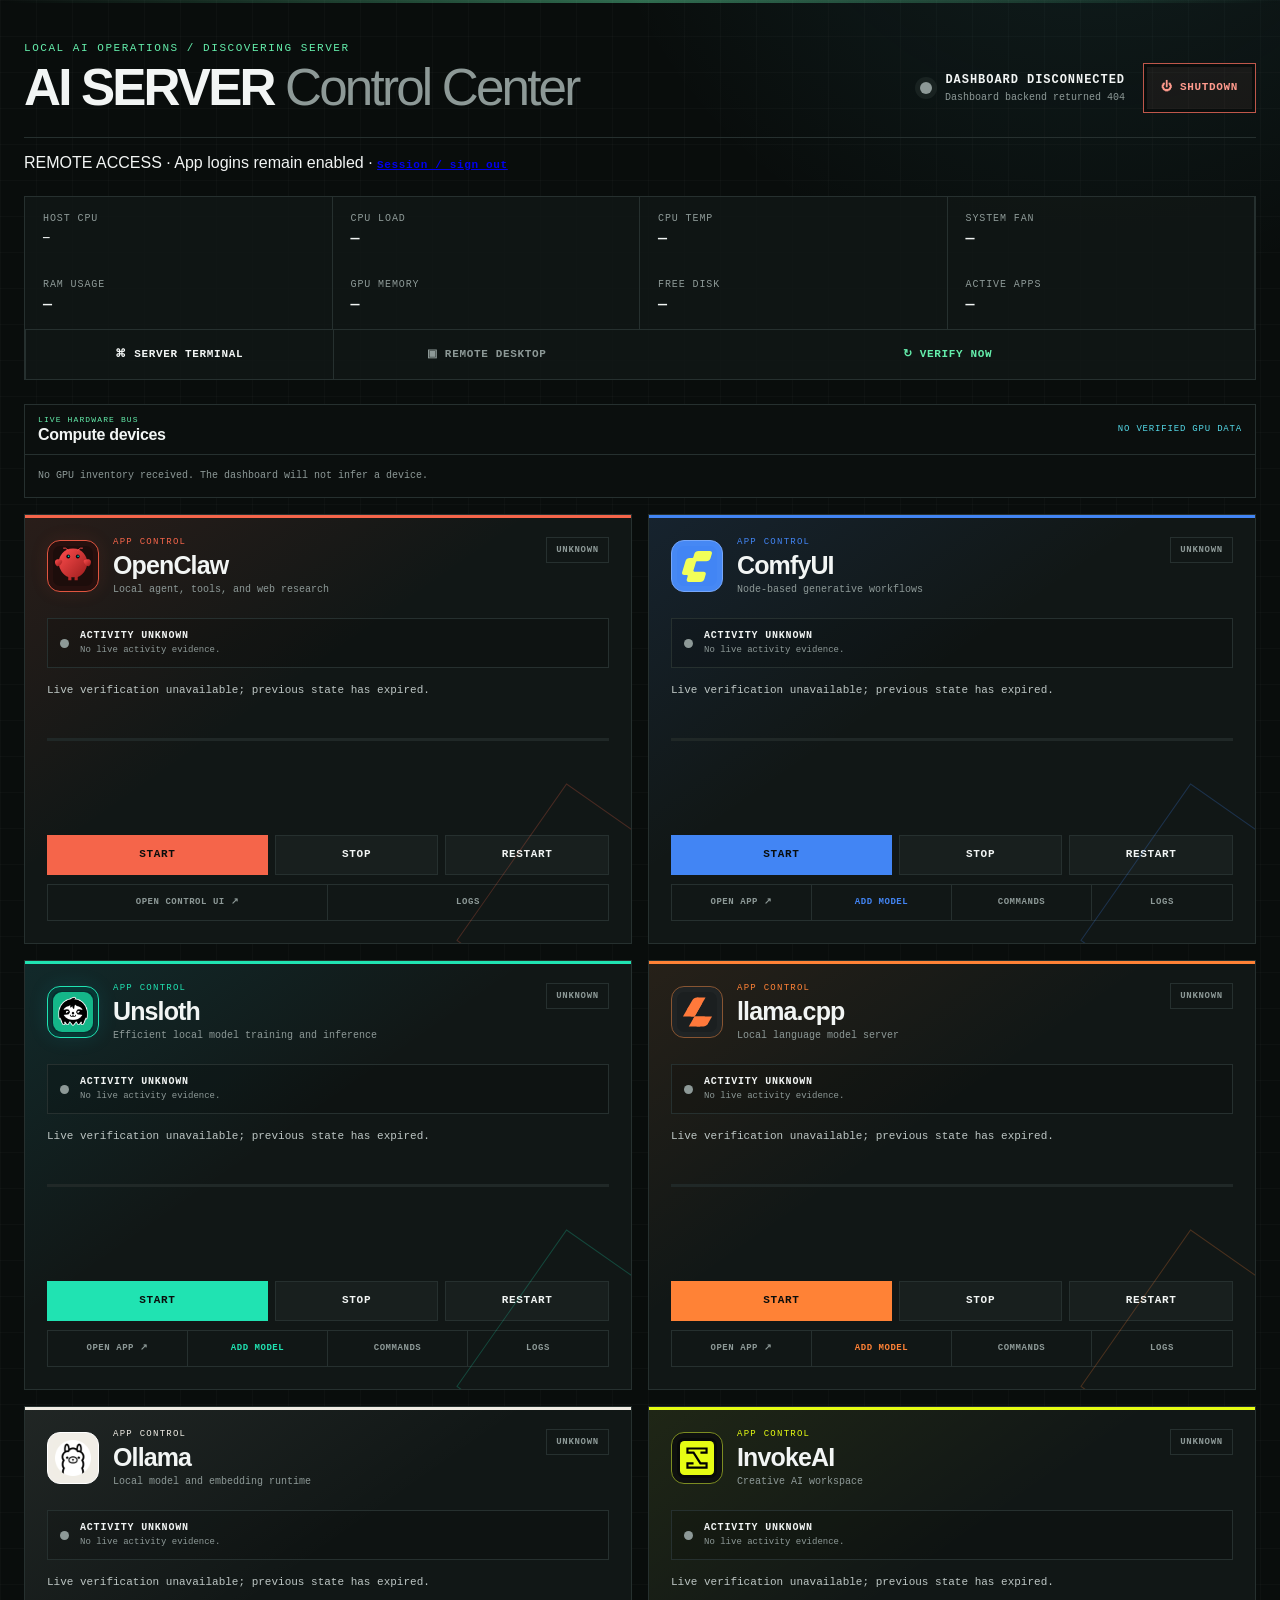
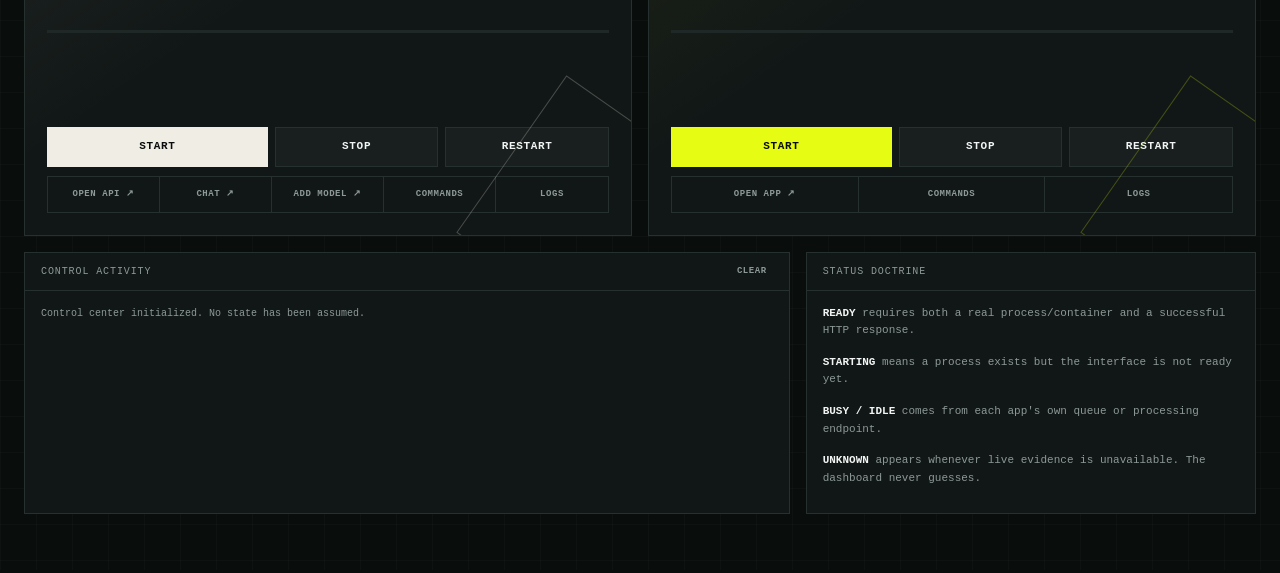
==== web/index.html @ f3cea7c5 "Add secure Render gateway and deployment guide" ====
<!doctype html>
<html lang="en">
<head>
  <meta charset="utf-8">
  <meta name="viewport" content="width=device-width, initial-scale=1">
  <title>AI Server Control Center</title>
  <link rel="icon" href="assets/control-center.svg" type="image/svg+xml">
  <meta name="theme-color" content="#090d0c">
  <link rel="stylesheet" href="styles.css?v=27">
</head>
<body>
  <div class="scanline"></div>
  <main>
    <header class="masthead">
      <div>
        <p class="eyebrow" id="server-address">LOCAL AI OPERATIONS / DISCOVERING SERVER</p>
        <h1>AI SERVER <span>Control Center</span></h1>
      </div>
      <div class="host-controls">
        <div class="host-state unknown" id="host-state">
          <i></i><div><strong>VERIFYING</strong><small>Waiting for first check</small></div>
        </div>
        <button class="shutdown-button" id="shutdown-button" disabled>⏻ SHUTDOWN</button>
      </div>
    </header>

    <section class="alert hidden" id="alert"></section>
    <section class="telemetry" id="telemetry">
      <div class="cpu-identity"><small>HOST CPU</small><strong id="cpu-model">—</strong></div>
      <div><small>CPU LOAD</small><strong id="cpu-load">—</strong></div>
      <div><small>CPU TEMP</small><strong id="cpu-temp">—</strong></div>
      <div><small>SYSTEM FAN</small><strong id="cpu-fan">—</strong></div>
      <div><small>RAM USAGE</small><strong id="memory">—</strong></div>
      <div><small>GPU MEMORY</small><strong id="gtt">—</strong></div>
      <div><small>FREE DISK</small><strong id="disk">—</strong></div>
      <div><small>ACTIVE APPS</small><strong id="load">—</strong></div>
      <button id="open-terminal">⌘ SERVER TERMINAL</button>
      <button id="open-remote" disabled>▣ REMOTE DESKTOP</button>
      <button id="refresh">↻ VERIFY NOW</button>
    </section>

    <section class="gpu-panel" aria-labelledby="gpu-heading">
      <header class="gpu-heading">
        <div><p class="eyebrow">LIVE HARDWARE BUS</p><h2 id="gpu-heading">Compute devices</h2></div>
        <small id="gpu-summary">AWAITING GPU INVENTORY</small>
      </header>
      <div class="gpu-list" id="gpu-list" aria-live="polite">
        <p class="gpu-empty">GPU identity and workload are unverified.</p>
      </div>
    </section>

    <section class="service-grid" id="service-grid"></section>

    <section class="lower-grid">
      <article class="panel event-panel">
        <div class="panel-title"><span>CONTROL ACTIVITY</span><button id="clear-events">CLEAR</button></div>
        <div class="event-list" id="events"><p>Control center initialized. No state has been assumed.</p></div>
      </article>
      <article class="panel doctrine">
        <div class="panel-title"><span>STATUS DOCTRINE</span></div>
        <p><b>READY</b> requires both a real process/container and a successful HTTP response.</p>
        <p><b>STARTING</b> means a process exists but the interface is not ready yet.</p>
        <p><b>BUSY / IDLE</b> comes from each app's own queue or processing endpoint.</p>
        <p><b>UNKNOWN</b> appears whenever live evidence is unavailable. The dashboard never guesses.</p>
      </article>
    </section>
  </main>

  <dialog id="logs-dialog">
    <header><div><small>REMOTE OUTPUT</small><h2 id="logs-title">Logs</h2></div><button id="close-logs">×</button></header>
    <pre id="logs-output">Loading…</pre>
  </dialog>
  <dialog id="download-dialog" class="download-dialog">
    <header><div><small id="download-app">MODEL LIBRARY</small><h2 id="download-title">Add a model</h2></div><button id="close-download">×</button></header>
    <form id="download-form">
      <p id="download-help"></p>
      <label><span>HUGGING FACE FILE LINK</span>
        <input id="download-url" type="url" required placeholder="https://huggingface.co/.../blob/.../model.file">
      </label>
      <button class="download-submit" id="download-start" type="submit">START DOWNLOAD</button>
      <div class="download-readout" id="download-readout" data-phase="idle">
        <div><strong id="download-label">READY FOR A LINK</strong><span id="download-percent">—</span></div>
        <progress id="download-progress" max="100" value="0"></progress>
        <small id="download-detail">No active transfer.</small><code id="download-file"></code>
        <button type="button" id="download-cancel" hidden>PAUSE DOWNLOAD</button>
      </div>
    </form>
  </dialog>
  <script src="remote.js"></script>
  <script src="app.js?v=27"></script>
</body>
</html>
---- web/styles.css ----
﻿:root {
  --ink: #f2f5f4; --muted: #8d9997; --line: #26302f;
  --panel: #111716; --panel2: #151d1b; --bg: #090d0c;
  --green: #64edab; --red: #ff705f; --violet: #aa8cff;
  --cyan: #54d8e7; --amber: #f4b85d;
}
* { box-sizing: border-box; }
html { background: var(--bg); color: var(--ink); font-family: Bahnschrift, "Segoe UI", sans-serif; }
body { margin: 0; min-height: 100vh; background:
  radial-gradient(circle at 85% -10%, rgba(84,216,231,.1), transparent 32rem),
  linear-gradient(rgba(255,255,255,.018) 1px, transparent 1px),
  linear-gradient(90deg, rgba(255,255,255,.018) 1px, transparent 1px), var(--bg);
  background-size: auto, 36px 36px, 36px 36px, auto; overflow-x: hidden; }
.scanline { position: fixed; inset: 0 0 auto; height: 3px; z-index: 10; pointer-events: none;
  background: linear-gradient(90deg, transparent, var(--green), transparent); opacity: .42; }
main { width: min(1480px, calc(100% - 48px)); margin: auto; padding: 42px 0 56px; }
button, a { font: 600 11px/1 Consolas, monospace; letter-spacing: .06em; }
button { color: inherit; cursor: pointer; }
button:disabled { opacity: .32; cursor: not-allowed; }
button:focus-visible, a:focus-visible { outline: 2px solid var(--green); outline-offset: 3px; }
.masthead { display: flex; justify-content: space-between; align-items: end; border-bottom: 1px solid var(--line); padding-bottom: 24px; }
.host-controls { display: flex; align-items: center; justify-content: flex-end; gap: 18px; }
.eyebrow { color: var(--green); font: 500 11px Consolas, monospace; letter-spacing: .14em; margin: 0 0 10px; }
h1 { margin: 0; font-size: clamp(30px, 4vw, 54px); letter-spacing: -.055em; line-height: .95; }
h1 span { color: var(--muted); font-weight: 400; }
.host-state { display: flex; align-items: center; gap: 13px; min-width: 260px; justify-content: flex-end; }
.host-state i { width: 12px; height: 12px; border-radius: 50%; background: var(--muted); box-shadow: 0 0 0 5px rgba(141,153,151,.1); }
.host-state.ready i { background: var(--green); box-shadow: 0 0 18px var(--green); }
.host-state div { display: grid; text-align: right; gap: 5px; }
.host-state strong { font: 600 12px Consolas, monospace; letter-spacing: .08em; }
.host-state small { color: var(--muted); font: 10px Consolas, monospace; max-width: 330px; overflow-wrap: anywhere; }
.shutdown-button { min-height: 50px; padding: 0 17px; color: #ff9a8d; border: 1px solid rgba(255,112,95,.72);
  background: rgba(255,112,95,.055); box-shadow: inset 0 0 0 3px var(--bg); }
.shutdown-button:hover:not(:disabled) { color: #fff; background: rgba(255,112,95,.18); border-color: var(--red); }
.alert { margin-top: 22px; padding: 14px 18px; border: 1px solid rgba(255,112,95,.5); color: #ffc0b8;
  background: rgba(255,112,95,.08); font: 12px/1.6 Consolas, monospace; }
.alert b { color: var(--red); margin-right: 14px; }
.alert code { color: var(--ink); user-select: all; }
.hidden { display: none !important; }
.telemetry { display: grid; grid-template-columns: repeat(4, 1fr) auto; margin: 24px 0; border: 1px solid var(--line); background: rgba(17,23,22,.85); }
.telemetry > div { padding: 16px 18px; border-right: 1px solid var(--line); display: grid; gap: 6px; }
.telemetry small, .panel-title { color: var(--muted); font: 10px Consolas, monospace; letter-spacing: .09em; }
.telemetry strong { font: 600 15px Consolas, monospace; }
.telemetry button { border: 0; padding: 0 20px; background: transparent; color: var(--green); }
.telemetry button:hover { background: rgba(100,237,171,.08); }
.telemetry button.working { animation: blink 1s infinite; }
.service-grid { display: grid; grid-template-columns: repeat(2, minmax(0, 1fr)); gap: 16px; }
.service-card { --accent: var(--green); position: relative; overflow: hidden; padding: 22px; min-height: 390px;
  background: linear-gradient(145deg, rgba(255,255,255,.02), transparent 45%), var(--panel);
  border: 1px solid var(--line); display: flex; flex-direction: column; }
.service-card::after { content: ""; position: absolute; right: -55px; bottom: -70px; width: 190px; height: 190px;
  border: 1px solid color-mix(in srgb, var(--accent) 24%, transparent); transform: rotate(35deg); pointer-events: none; }
.service-card.violet { --accent: var(--violet); }.service-card.cyan { --accent: var(--cyan); }.service-card.amber { --accent: var(--amber); }
.service-card[data-state="ready"] { border-color: color-mix(in srgb, var(--accent) 55%, var(--line)); }
.card-top { display: flex; justify-content: space-between; align-items: start; }
.glyph { font: 34px/1 Bahnschrift, sans-serif; color: var(--accent); }
.badge { padding: 7px 9px; border: 1px solid var(--line); color: var(--muted); font: 600 9px Consolas, monospace; letter-spacing: .08em; }
.badge.ready { color: var(--green); border-color: rgba(100,237,171,.35); background: rgba(100,237,171,.06); }
.badge.starting, .badge.verifying { color: var(--amber); border-color: rgba(244,184,93,.35); }
.badge.degraded { color: var(--red); border-color: rgba(255,112,95,.4); }
.service-index { margin: 48px 0 8px; color: var(--accent); font: 10px Consolas, monospace; letter-spacing: .12em; }
.service-card h2 { margin: 0; font-size: 24px; letter-spacing: -.025em; }
.evidence { min-height: 48px; margin: 18px 0; color: #bdc6c4; font: 11px/1.65 Consolas, monospace; overflow-wrap: anywhere; }
.meter { height: 3px; background: #202827; margin: 8px 0 12px; overflow: hidden; }
.meter i { display: block; width: 0; height: 100%; background: var(--accent); transition: width .45s; box-shadow: 0 0 10px var(--accent); }
.model-profile { display: grid; gap: 7px; margin: 5px 0 12px; }
.model-profile span { color: var(--accent); font: 10px Consolas, monospace; letter-spacing: .1em; }
.model-profile select { width: 100%; min-height: 42px; padding: 0 11px; color: var(--ink);
  border: 1px solid var(--line); background: #0d1312; font: 11px Consolas, monospace; }
.model-profile select:focus { outline: 1px solid var(--accent); border-color: var(--accent); }
.model-profile option:disabled { color: var(--muted); }
.model-profile small { min-height: 14px; color: var(--muted); font: 9px/1.4 Consolas, monospace; }
.hf-download { margin: 5px 0 13px; padding: 11px; border: 1px solid rgba(84,216,231,.22);
  background: linear-gradient(90deg, rgba(84,216,231,.055), transparent 70%); }
.transfer-label { display: block; margin-bottom: 8px; color: var(--cyan);
  font: 10px Consolas, monospace; letter-spacing: .1em; }
.download-entry { display: grid; grid-template-columns: minmax(0, 1fr) auto; gap: 7px; }
.download-entry input { min-width: 0; min-height: 40px; padding: 0 10px; color: var(--ink);
  border: 1px solid var(--line); background: #0b1110; font: 10px Consolas, monospace; }
.download-entry input:focus { outline: 1px solid var(--cyan); border-color: var(--cyan); }
.download-entry button, .download-readout button { padding: 0 12px; border: 1px solid var(--cyan);
  color: var(--cyan); background: rgba(84,216,231,.08); }
.download-readout { display: grid; gap: 7px; margin-top: 10px; }
.download-readout > div { display: flex; justify-content: space-between; gap: 10px;
  color: var(--muted); font: 9px Consolas, monospace; letter-spacing: .05em; }
.download-readout progress { width: 100%; height: 5px; border: 0; background: #202827; accent-color: var(--cyan); }
.download-readout progress::-webkit-progress-bar { background: #202827; }
.download-readout progress::-webkit-progress-value { background: var(--cyan); box-shadow: 0 0 9px var(--cyan); }
.download-readout small { color: var(--muted); font: 9px/1.45 Consolas, monospace; overflow-wrap: anywhere; }
.download-readout code { color: #aebbb8; font: 9px/1.4 Consolas, monospace; overflow-wrap: anywhere; }
.download-readout[data-phase="done"] strong { color: var(--green); }
.download-readout[data-phase="failed"] strong { color: var(--red); }
.download-readout[data-phase="downloading"] strong, .download-readout[data-phase="verifying"] strong { color: var(--cyan); }
.download-readout button { min-height: 34px; justify-self: start; }
.primary-actions { margin-top: auto; display: grid; grid-template-columns: 1.35fr 1fr 1fr; gap: 7px; }
.primary-actions button { min-height: 40px; border: 1px solid var(--line); background: #181f1e; }
.primary-actions button:hover:not(:disabled) { border-color: var(--accent); color: var(--accent); }
.primary-actions .power { background: var(--accent); border-color: var(--accent); color: #0a0d0c; }
.secondary-actions { display: grid; grid-template-columns: repeat(4, 1fr); margin-top: 9px; border: 1px solid var(--line); }
.secondary-actions.has-manager { grid-template-columns: repeat(5, 1fr); }
.secondary-actions a, .secondary-actions button { min-height: 35px; display: grid; place-items: center; color: var(--muted); text-decoration: none;
  background: transparent; border: 0; border-right: 1px solid var(--line); font-size: 9px; }
.secondary-actions :last-child { border-right: 0; }
.secondary-actions a:hover, .secondary-actions button:hover { color: var(--ink); background: #1c2422; }
.lower-grid { display: grid; grid-template-columns: 1.7fr 1fr; gap: 16px; margin-top: 16px; }
.panel { border: 1px solid var(--line); background: var(--panel); min-height: 180px; }
.panel-title { display: flex; justify-content: space-between; padding: 13px 16px; border-bottom: 1px solid var(--line); }
.panel-title button { border: 0; background: transparent; color: var(--muted); font-size: 9px; }
.event-list { height: 155px; padding: 7px 16px; overflow: auto; font: 10px/1.5 Consolas, monospace; }
.event-list p { margin: 8px 0; color: var(--muted); }.event-list time { color: #56615f; margin-right: 12px; }
.event-list .good { color: var(--green); }.event-list .bad { color: var(--red); }
.doctrine { padding-bottom: 12px; }.doctrine p { color: var(--muted); font: 11px/1.6 Consolas, monospace; margin: 14px 16px; }
.doctrine b { color: var(--ink); }
dialog { width: min(1040px, calc(100% - 40px)); height: min(720px, calc(100% - 60px)); padding: 0;
  color: var(--ink); background: #0d1211; border: 1px solid #394441; box-shadow: 0 30px 90px #000; }
dialog::backdrop { background: rgba(0,0,0,.78); backdrop-filter: blur(4px); }
dialog header { height: 78px; padding: 16px 20px; display: flex; justify-content: space-between; border-bottom: 1px solid var(--line); }
dialog h2 { margin: 5px 0 0; font-size: 18px; } dialog small { color: var(--green); font: 9px Consolas, monospace; }
dialog header button { border: 0; background: transparent; color: var(--muted); font-size: 24px; }
dialog pre { margin: 0; padding: 20px; height: calc(100% - 78px); overflow: auto; color: #b9c7c3;
  white-space: pre-wrap; font: 11px/1.6 Consolas, monospace; }
@keyframes blink { 50% { opacity: .35; } }
@media (max-width: 1050px) {
  .service-grid { grid-template-columns: 1fr; }.service-card { min-height: 350px; }
  .service-index { margin-top: 24px; }.telemetry { grid-template-columns: repeat(2, 1fr); }
  .telemetry button { min-height: 50px; }.lower-grid { grid-template-columns: 1fr; }
}
@media (max-width: 760px) {
  main { width: calc(100% - 20px); padding: 20px 0 36px; }
  .masthead { align-items: start; gap: 22px; flex-direction: column; padding-bottom: 20px; }
  .host-controls { width: 100%; justify-content: space-between; }
  h1 { font-size: clamp(31px, 11vw, 44px); line-height: 1; }
  .eyebrow { font-size: 9px; letter-spacing: .1em; }
  .host-state { min-width: 0; width: 100%; justify-content: start; }
  .host-state div { min-width: 0; text-align: left; }
  .alert { margin-top: 14px; padding: 12px; font-size: 10px; overflow-wrap: anywhere; }
  .alert b { display: block; margin: 0 0 4px; }
  .telemetry { grid-template-columns: repeat(2, minmax(0, 1fr)); margin: 14px 0; }
  .telemetry > div { min-width: 0; padding: 13px 12px; border-bottom: 1px solid var(--line); }
  .telemetry strong { font-size: 12px; overflow-wrap: anywhere; }
  .telemetry button { grid-column: 1 / -1; min-height: 48px; }
  .service-grid { gap: 12px; }
  .service-card { min-height: 0; padding: 18px 14px 14px; }
  .service-index { margin: 28px 0 7px; }
  .service-card h2 { font-size: 25px; }
  .evidence { min-height: 0; margin: 16px 0; }
  .model-profile select { min-height: 48px; font-size: 12px; }
  .download-entry { grid-template-columns: 1fr; }
  .download-entry input, .download-entry button { min-height: 48px; }
  .download-readout button { min-height: 44px; width: 100%; }
  .primary-actions { grid-template-columns: repeat(2, 1fr); }
  .primary-actions .power { grid-column: 1 / -1; }
  .primary-actions button { min-height: 48px; }
  .secondary-actions { grid-template-columns: repeat(2, 1fr); }
  .secondary-actions.has-manager { grid-template-columns: repeat(2, 1fr); }
  .secondary-actions.has-manager :last-child { grid-column: 1 / -1; }
  .secondary-actions a, .secondary-actions button { min-height: 48px; border-bottom: 1px solid var(--line); }
  .secondary-actions :nth-child(even) { border-right: 0; }
  .lower-grid { gap: 12px; margin-top: 12px; }
  .panel { min-height: 0; }.event-list { height: 130px; }
  .panel-title button { min-width: 44px; min-height: 32px; }
  dialog { width: 100%; height: 100dvh; max-width: none; max-height: none; border: 0; }
  dialog header button { min-width: 48px; min-height: 48px; }
  dialog pre { padding: 14px; font-size: 10px; }
}
@media (prefers-reduced-motion: reduce) { *, *::before, *::after { animation: none !important; transition: none !important; } }

/* App-first identity and operational telemetry */
.telemetry { grid-template-columns: minmax(180px, 1.6fr) repeat(7, minmax(86px, 1fr)) auto auto auto; }
.telemetry .cpu-identity strong { max-width: 240px; font-size: 11px; line-height: 1.25; overflow-wrap: anywhere; }
#open-terminal { color: var(--ink); border-left: 1px solid var(--line); }
#open-remote { color: var(--muted); border-left: 1px solid var(--line); }
#open-remote.ready { color: var(--cyan); background: rgba(84,216,231,.055); }
#open-remote.needs-repair { color: var(--amber); background: rgba(244,184,93,.065); }
.service-card.openclaw { --accent: #f5654a; --brand-wash: rgba(216,74,49,.12); }
.service-card.llm { --accent: #ff8236; --brand-wash: rgba(255,130,54,.09); }
.service-card.comfy { --accent: #4285f4; --brand-wash: rgba(66,133,244,.11); }
.service-card.unsloth { --accent: #20e3b2; --brand-wash: rgba(25,199,216,.105); }
.service-card.invoke { --accent: #e6fd13; --brand-wash: rgba(230,253,19,.065); }
.service-card.ollama { --accent: #f0ede5; --brand-wash: rgba(240,237,229,.07); }
.service-card {
  min-height: 430px;
  overflow: clip;
  background: linear-gradient(145deg, var(--brand-wash), transparent 42%), var(--panel);
}
.service-card::before { content: ""; position: absolute; inset: 0 0 auto; height: 3px; background: var(--accent); }
.card-top { gap: 16px; }
.app-identity { display: flex; align-items: center; gap: 14px; min-width: 0; }
.logo-shell { width: 52px; height: 52px; flex: 0 0 52px; display: grid; place-items: center;
  color: #ff8236; background: #1b1f20; border: 1px solid color-mix(in srgb, var(--accent) 45%, var(--line));
  border-radius: 13px; box-shadow: inset 0 0 0 5px rgba(255,255,255,.025); }
.logo-shell img { display: block; width: 31px; height: 31px; object-fit: contain; }
.service-card.openclaw .logo-shell { background: #1d0d0b; border-color: #e05540;
  box-shadow: inset 0 0 0 5px rgba(245,101,74,.045), 0 0 18px rgba(216,74,49,.12); }
.service-card.openclaw .logo-shell img { width: 38px; height: 38px; }
.service-card.llm .logo-shell img { color: #ff8236; filter: invert(61%) sepia(96%) saturate(2597%) hue-rotate(335deg) brightness(103%); }
.service-card.comfy .logo-shell { background: #4285f4; border-color: #76a7fa; }
.service-card.unsloth .logo-shell { background: #062d2d; border-color: #20e3b2;
  box-shadow: inset 0 0 0 4px rgba(32,227,178,.06), 0 0 20px rgba(25,199,216,.12); }
.service-card.unsloth .logo-shell img { width: 40px; height: 40px; border-radius: 9px; }
.service-card.invoke .logo-shell { background: #080a09; }
.service-card.invoke .logo-shell img { width: 34px; height: 34px; image-rendering: auto; }
.service-card.ollama .logo-shell { background: #f0ede5; border-color: #fff; }
.service-card.ollama .logo-shell img { width: 36px; height: 36px; }
.app-identity p { margin: 0 0 4px; color: var(--accent); font: 9px Consolas, monospace; letter-spacing: .14em; }
.app-identity h2 { margin: 0; font-size: 25px; letter-spacing: -.035em; }
.app-identity small { display: block; margin-top: 3px; color: var(--muted); font: 10px/1.35 Consolas, monospace; }
.activity-row { display: flex; align-items: center; gap: 11px; margin: 22px 0 0; padding: 11px 12px;
  border: 1px solid var(--line); background: rgba(0,0,0,.16); }
.activity-row > i { width: 9px; height: 9px; flex: 0 0 9px; border-radius: 50%; background: var(--muted); }
.activity-row > div { min-width: 0; display: grid; gap: 3px; }
.activity-row strong { font: 600 10px Consolas, monospace; letter-spacing: .08em; }
.activity-row small { color: var(--muted); font: 9px/1.35 Consolas, monospace; overflow-wrap: anywhere; }
.activity-row.idle i { background: var(--green); }
.activity-row.idle strong { color: var(--green); }
.activity-row.busy { border-color: color-mix(in srgb, var(--accent) 35%, var(--line)); }
.activity-row.busy i { background: var(--accent); box-shadow: 0 0 12px var(--accent); animation: activity-pulse 1.5s infinite; }
.activity-row.busy strong { color: var(--accent); }
.activity-row.error { border-color: rgba(255, 91, 91, .5); background: rgba(255, 67, 67, .08); }
.activity-row.error i { background: #ff5b5b; box-shadow: 0 0 10px rgba(255, 91, 91, .65); }
.activity-row.error strong { color: #ff8080; }
.activity-row.stopped { opacity: .72; }
.service-card .evidence { min-height: 42px; margin: 13px 0 7px; }
.secondary-actions, .secondary-actions.has-manager {
  grid-template-columns: repeat(auto-fit, minmax(72px, 1fr));
}
.secondary-actions [data-model-download] { color: var(--accent); }
.secondary-actions [data-model-download].transferring { animation: activity-pulse 1.5s infinite; }
.download-dialog { width: min(680px, calc(100% - 40px)); height: auto; max-height: calc(100% - 60px); }
.download-dialog form { padding: 24px; display: grid; gap: 18px; }
.download-dialog form > p { margin: 0; color: #b8c2bf; font: 11px/1.65 Consolas, monospace; }
.download-dialog label { display: grid; gap: 8px; }
.download-dialog label span { color: var(--green); font: 9px Consolas, monospace; letter-spacing: .11em; }
.download-dialog input { width: 100%; min-height: 48px; padding: 0 13px; color: var(--ink);
  background: #080d0c; border: 1px solid var(--line); font: 11px Consolas, monospace; }
.download-dialog input:focus { outline: 1px solid var(--green); border-color: var(--green); }
.download-submit { min-height: 46px; border: 1px solid var(--green); color: #07100c; background: var(--green); }
.download-submit:hover:not(:disabled) { filter: brightness(1.08); }
.download-readout { margin: 0; padding: 16px; border: 1px solid var(--line); background: #0a0f0e; }
.download-readout progress { height: 7px; }
.download-readout code:empty { display: none; }
.download-readout[data-phase="done"] { border-color: rgba(100,237,171,.4); }
.download-readout[data-phase="failed"] { border-color: rgba(255,112,95,.45); }
@keyframes activity-pulse { 50% { opacity: .48; } }

.gpu-panel { margin: 0 0 16px; border: 1px solid var(--line); background: rgba(11,16,15,.92); }
.gpu-heading { display: flex; align-items: center; justify-content: space-between; gap: 18px;
  padding: 10px 13px; border-bottom: 1px solid var(--line); }
.gpu-heading .eyebrow { margin-bottom: 2px; font-size: 8px; }
.gpu-heading h2 { margin: 0; font-size: 16px; letter-spacing: -.02em; }
.gpu-heading > small { color: var(--cyan); font: 9px Consolas, monospace; letter-spacing: .09em; }
.gpu-list { display: grid; }
.gpu-empty { margin: 0; padding: 14px 13px; color: var(--muted); font: 10px/1.4 Consolas, monospace; }
.gpu-row { display: grid; grid-template-columns: 50px minmax(210px, 1.4fr) minmax(135px, .7fr)
  minmax(180px, .9fr) minmax(125px, .6fr); align-items: stretch; min-height: 68px; }
.gpu-row + .gpu-row { border-top: 1px solid var(--line); }
.gpu-row > div { min-width: 0; padding: 8px 12px; border-right: 1px solid var(--line); }
.gpu-row > div:last-child { border-right: 0; }
.gpu-index { display: grid; place-content: center; text-align: center; background: rgba(84,216,231,.04); }
.gpu-index span, .gpu-gauge span, .gpu-vitals span { color: var(--muted); font: 8px Consolas, monospace; letter-spacing: .1em; }
.gpu-index strong { color: var(--cyan); font: 18px/1 Consolas, monospace; }
.gpu-identity { display: grid; align-content: center; }
.gpu-identity small { color: var(--cyan); font: 8px Consolas, monospace; overflow-wrap: anywhere; }
.gpu-identity h3 { margin: 3px 0 1px; font-size: 14px; letter-spacing: -.02em; }
.gpu-identity p { margin: 0; color: var(--muted); font: 9px Consolas, monospace; }
.gpu-gauge { display: grid; align-content: center; gap: 6px; }
.gpu-gauge > div { display: flex; justify-content: space-between; gap: 8px; }
.gpu-gauge strong { font: 10px Consolas, monospace; text-align: right; }
.gpu-gauge progress { width: 100%; height: 4px; border: 0; accent-color: var(--cyan); }
.gpu-gauge progress::-webkit-progress-bar { background: #202827; }
.gpu-gauge progress::-webkit-progress-value { background: var(--cyan); box-shadow: 0 0 9px var(--cyan); }
.gpu-vitals { display: grid; align-content: center; gap: 3px; }
.gpu-vitals strong { font: 11px Consolas, monospace; }
.gpu-vitals strong b { font: inherit; }
.gpu-vitals small { color: var(--muted); font: 9px Consolas, monospace; }
.gpu-row.busy .gpu-vitals small { color: var(--amber); }
.temperature-normal { color: inherit; }
.temperature-warning { color: var(--amber) !important; text-shadow: 0 0 10px rgba(244,184,93,.35); }
.temperature-critical { color: var(--red) !important; text-shadow: 0 0 12px rgba(255,112,95,.45); }
.temperature-unknown { color: var(--muted) !important; }

@media (max-width: 1350px) {
  .telemetry { grid-template-columns: repeat(4, 1fr); }
  .telemetry button { min-height: 50px; border-top: 1px solid var(--line); }
  #open-terminal { grid-column: 1 / 2; }
  #open-remote { grid-column: 2 / 3; }
  #refresh { grid-column: 3 / 5; }
  .gpu-row { grid-template-columns: 48px minmax(190px, 1.3fr) minmax(125px, .7fr)
    minmax(170px, .9fr) minmax(120px, .6fr); }
}

@media (max-width: 760px) {
  .telemetry { grid-template-columns: repeat(2, minmax(0, 1fr)); }
  #open-terminal, #open-remote { grid-column: auto; padding: 0 8px; }
  #refresh { grid-column: 1 / -1; padding: 0 8px; }
  .service-card { min-height: 0; }
  .card-top { align-items: flex-start; }
  .logo-shell { width: 46px; height: 46px; flex-basis: 46px; }
  .logo-shell img { width: 27px; height: 27px; }
  .app-identity h2 { font-size: 23px; }
  .app-identity small { font-size: 9px; }
  .badge { max-width: 105px; text-align: center; line-height: 1.25; }
  .activity-row { margin-top: 17px; }
  .secondary-actions { grid-template-columns: repeat(2, 1fr); }
  .secondary-actions :last-child:nth-child(odd) { grid-column: 1 / -1; }
  .download-dialog form { padding: 18px 14px; }
  .gpu-heading { align-items: start; flex-direction: column; gap: 5px; padding: 9px 10px; }
  .gpu-row { grid-template-columns: 42px minmax(0, 1fr); }
  .gpu-row > div { padding: 8px 10px; }
  .gpu-index { grid-row: 1; }
  .gpu-identity { border-right: 0 !important; }
  .gpu-gauge { grid-column: auto; border-top: 1px solid var(--line); }
  .gpu-gauge:nth-of-type(4) { border-right: 0; }
  .gpu-vitals { grid-column: 1 / -1; border-top: 1px solid var(--line); }
}
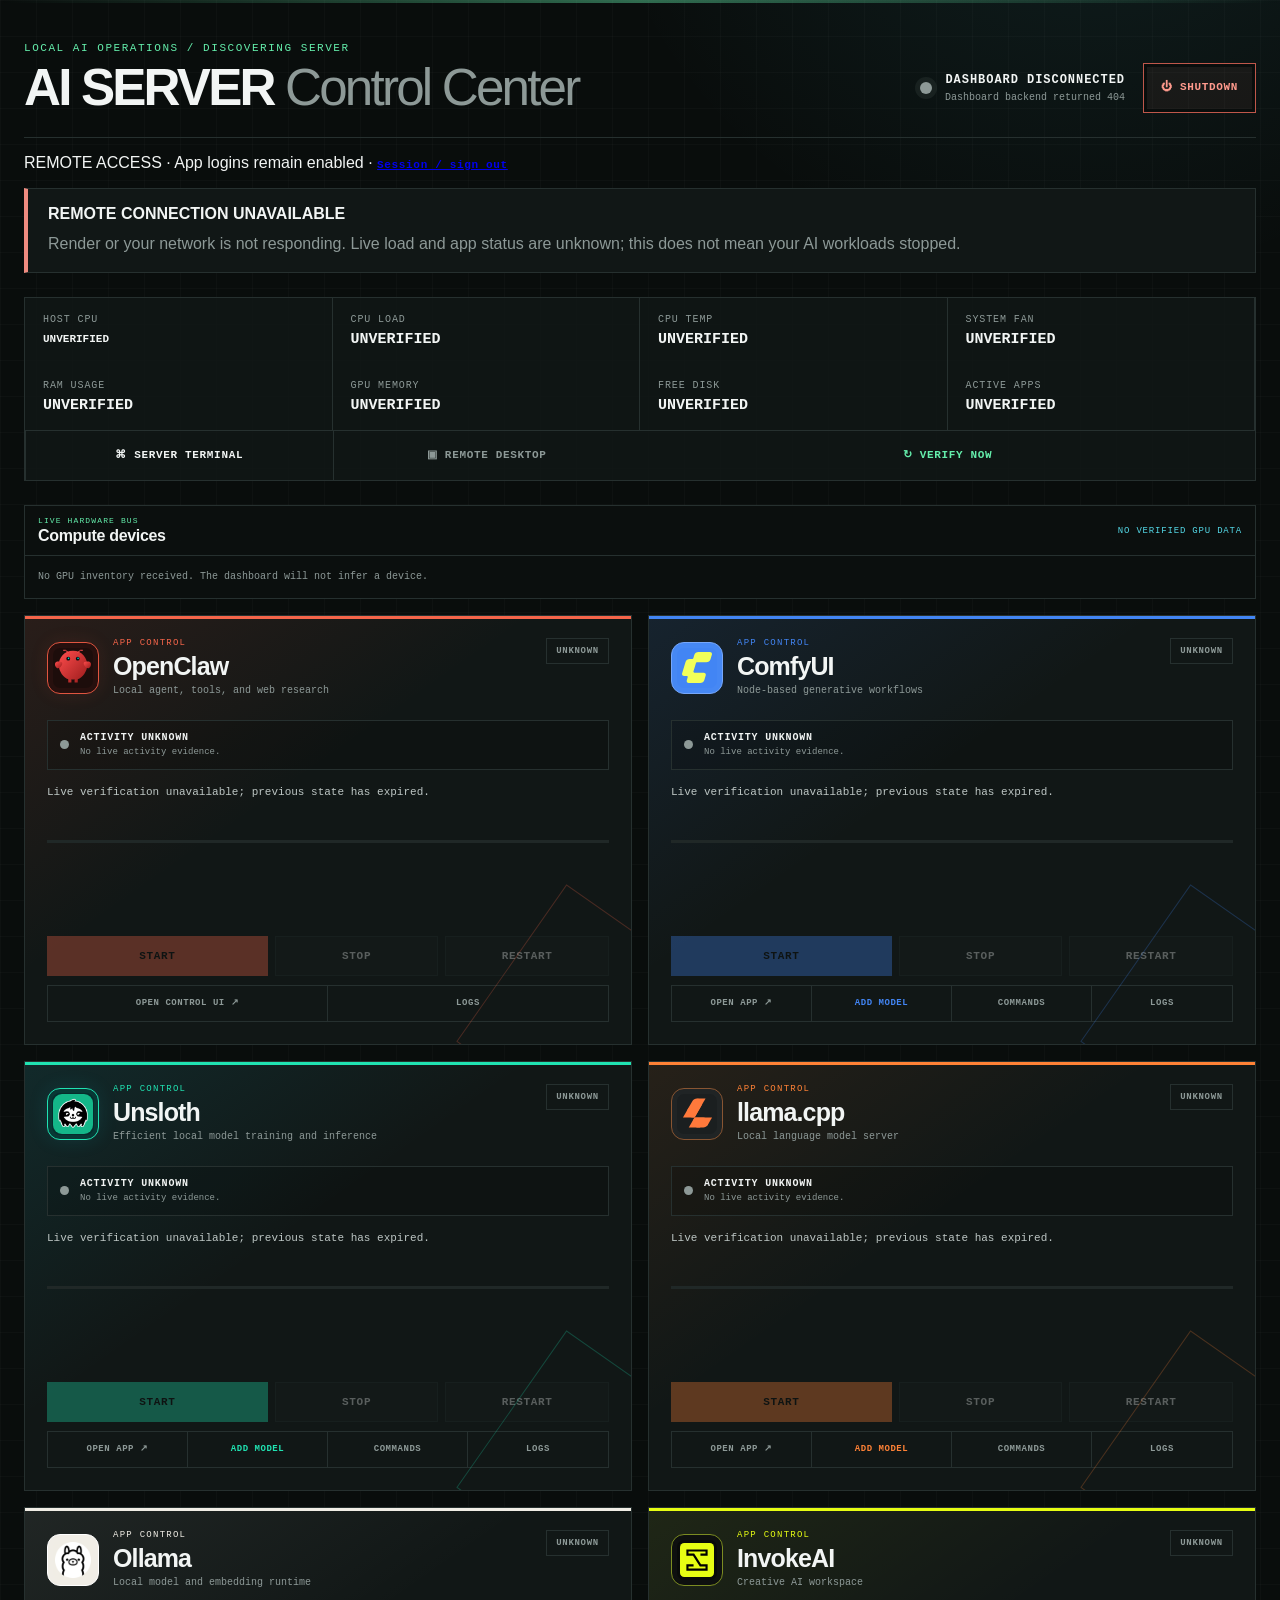
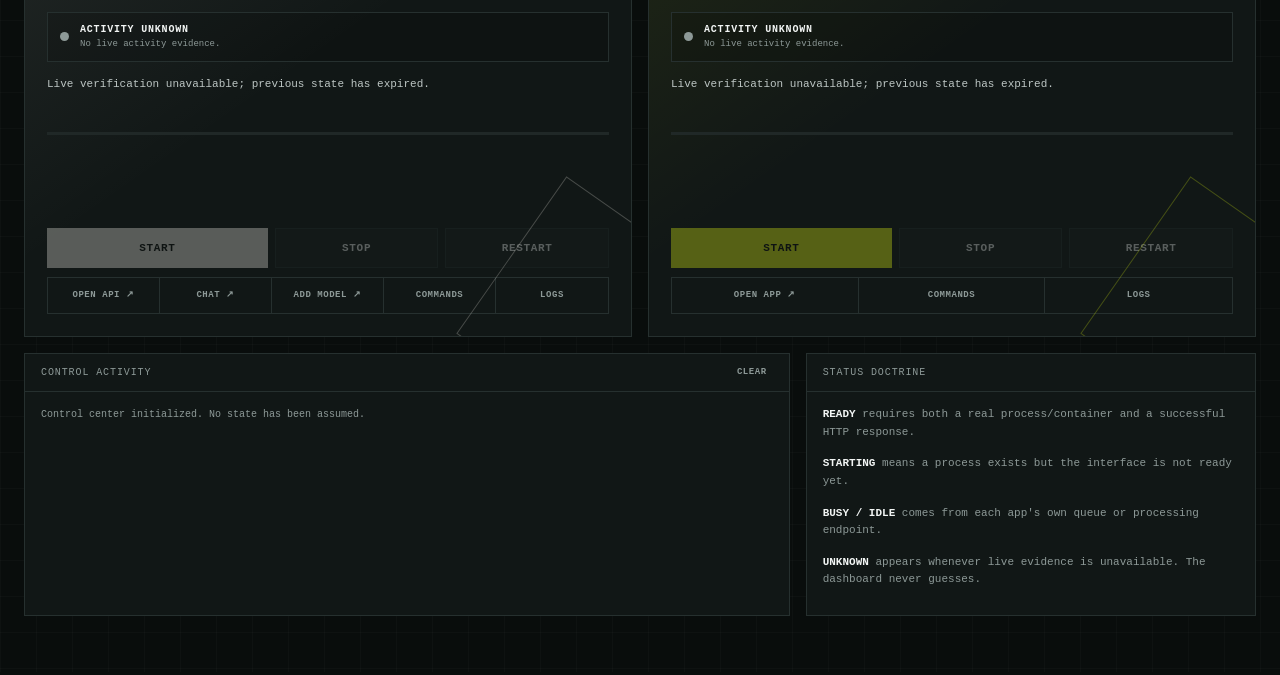
==== commit aee7ca68: "Show live server connection and clear stale dashboard readings" ====
--- a/web/index.html
+++ b/web/index.html
@@ -24,6 +24,10 @@
       </div>
     </header>
 
+    <section class="connection-status" id="connection-status" data-state="checking" aria-live="polite">
+      <strong id="connection-title">CONNECTING TO YOUR AI SERVER</strong>
+      <p id="connection-detail">Waiting for live load readings and app status through the Windows connector.</p>
+    </section>
     <section class="alert hidden" id="alert"></section>
     <section class="telemetry" id="telemetry">
       <div class="cpu-identity"><small>HOST CPU</small><strong id="cpu-model">—</strong></div>
@@ -86,6 +90,7 @@
       </div>
     </form>
   </dialog>
+  <script src="status.js"></script>
   <script src="remote.js"></script>
   <script src="app.js?v=27"></script>
 </body>
--- a/web/styles.css
+++ b/web/styles.css
@@ -313,3 +313,8 @@
   .gpu-gauge:nth-of-type(4) { border-right: 0; }
   .gpu-vitals { grid-column: 1 / -1; border-top: 1px solid var(--line); }
 }
+.connection-status { border:1px solid var(--line); border-left:4px solid #d4ac54; padding:16px 20px; margin:16px 0; background:var(--panel); }
+.connection-status strong { display:block; font-size:16px; color:var(--ink); }
+.connection-status p { color:var(--muted); margin:8px 0 0; line-height:1.6; overflow-wrap:anywhere; }
+.connection-status[data-state="live"] { border-left-color:#70d5a3; }
+.connection-status[data-state="offline"] { border-left-color:#ee8b80; }
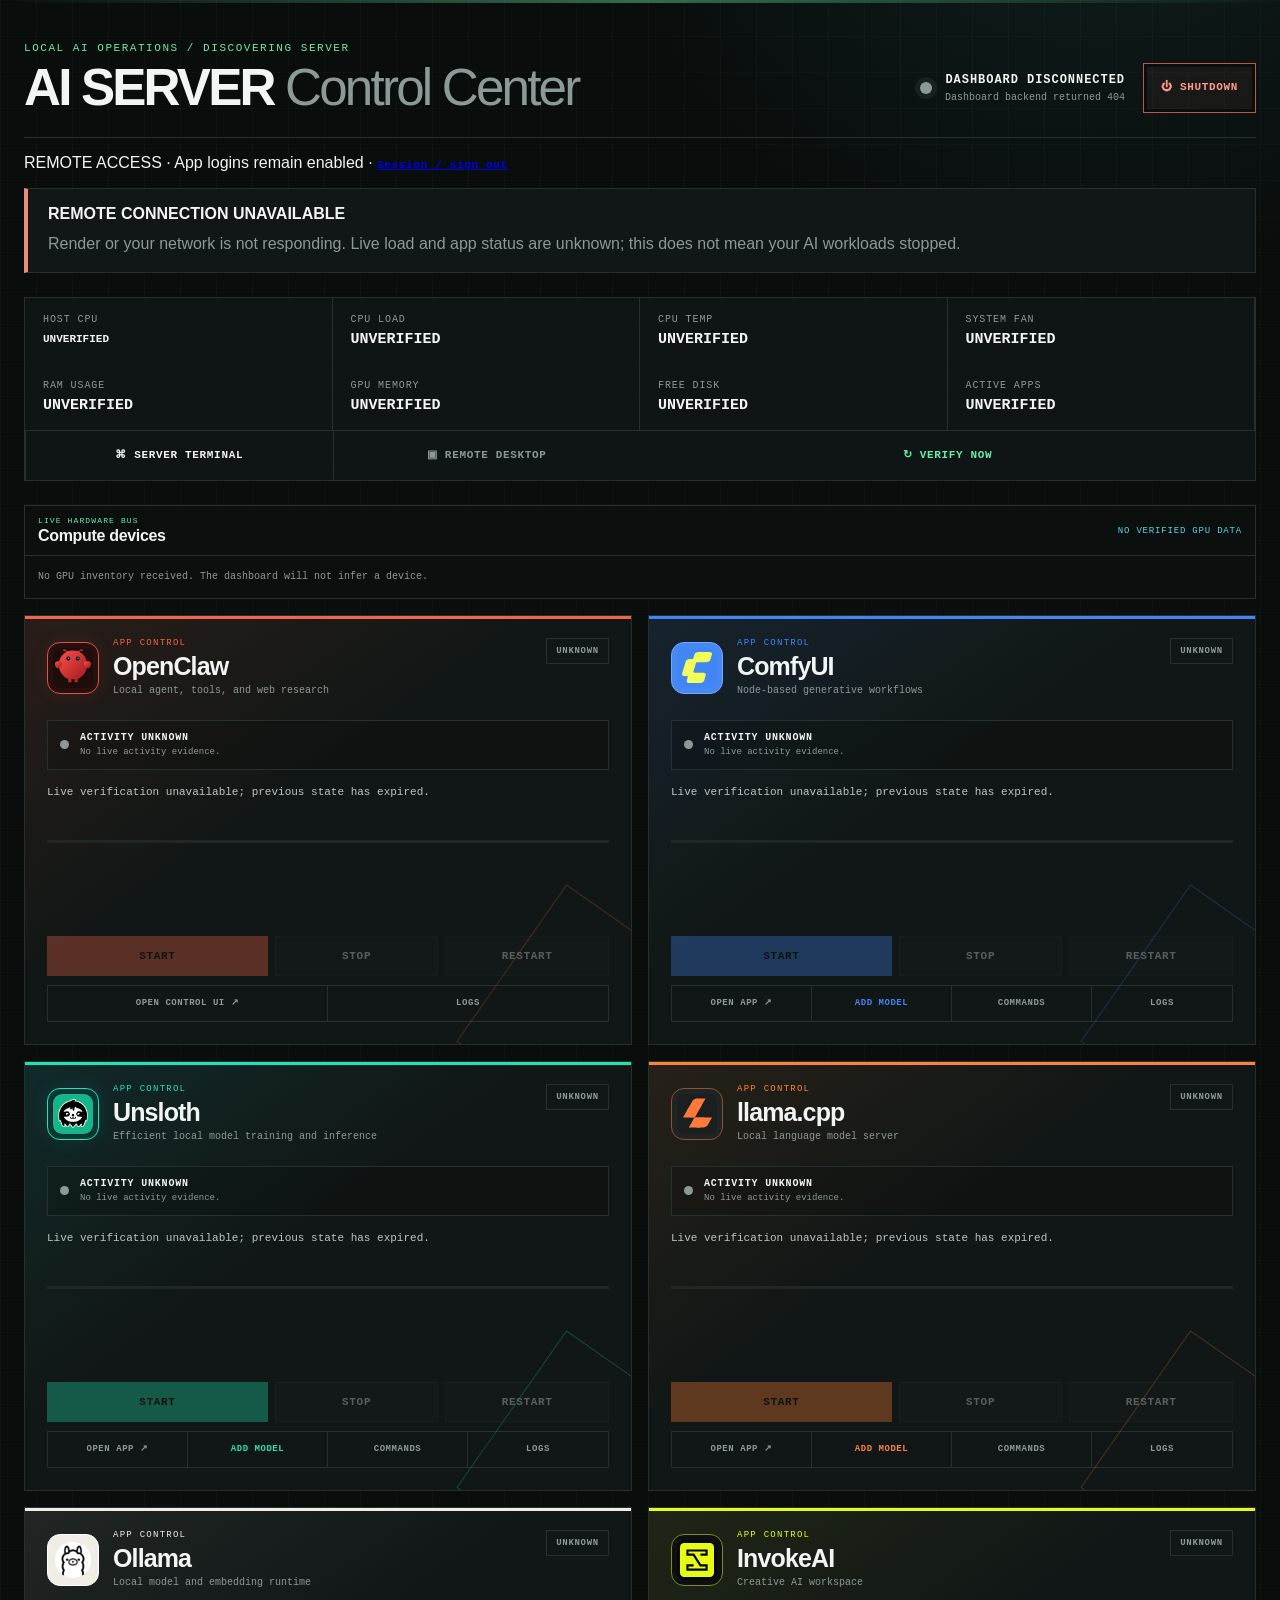
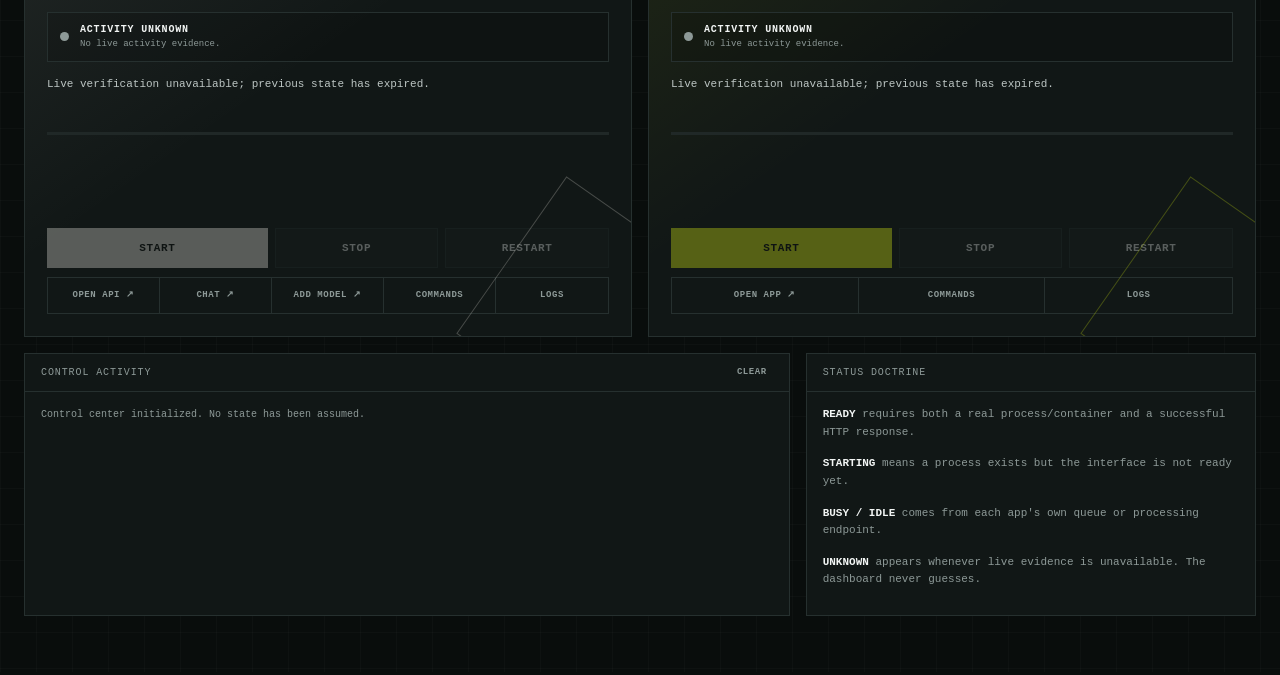
==== commit 58b37e50: "Fix overlapping GPU gauges in portrait layout" ====
--- a/web/index.html
+++ b/web/index.html
@@ -6,7 +6,7 @@
   <title>AI Server Control Center</title>
   <link rel="icon" href="assets/control-center.svg" type="image/svg+xml">
   <meta name="theme-color" content="#090d0c">
-  <link rel="stylesheet" href="styles.css?v=27">
+  <link rel="stylesheet" href="styles.css?v=28">
 </head>
 <body>
   <div class="scanline"></div>
--- a/web/styles.css
+++ b/web/styles.css
@@ -309,8 +309,11 @@
   .gpu-row > div { padding: 8px 10px; }
   .gpu-index { grid-row: 1; }
   .gpu-identity { border-right: 0 !important; }
-  .gpu-gauge { grid-column: auto; border-top: 1px solid var(--line); }
-  .gpu-gauge:nth-of-type(4) { border-right: 0; }
+  .gpu-row > .gpu-gauge { grid-column: 1 / -1; border-top: 1px solid var(--line); border-right: 0; }
+  .gpu-gauge > div { flex-wrap: wrap; align-items: baseline; }
+  .gpu-gauge strong { max-width: 100%; overflow-wrap: anywhere; }
+  .gpu-gauge progress { min-width: 0; }
+  .gpu-identity h3, .gpu-vitals strong { overflow-wrap: anywhere; }
   .gpu-vitals { grid-column: 1 / -1; border-top: 1px solid var(--line); }
 }
 .connection-status { border:1px solid var(--line); border-left:4px solid #d4ac54; padding:16px 20px; margin:16px 0; background:var(--panel); }
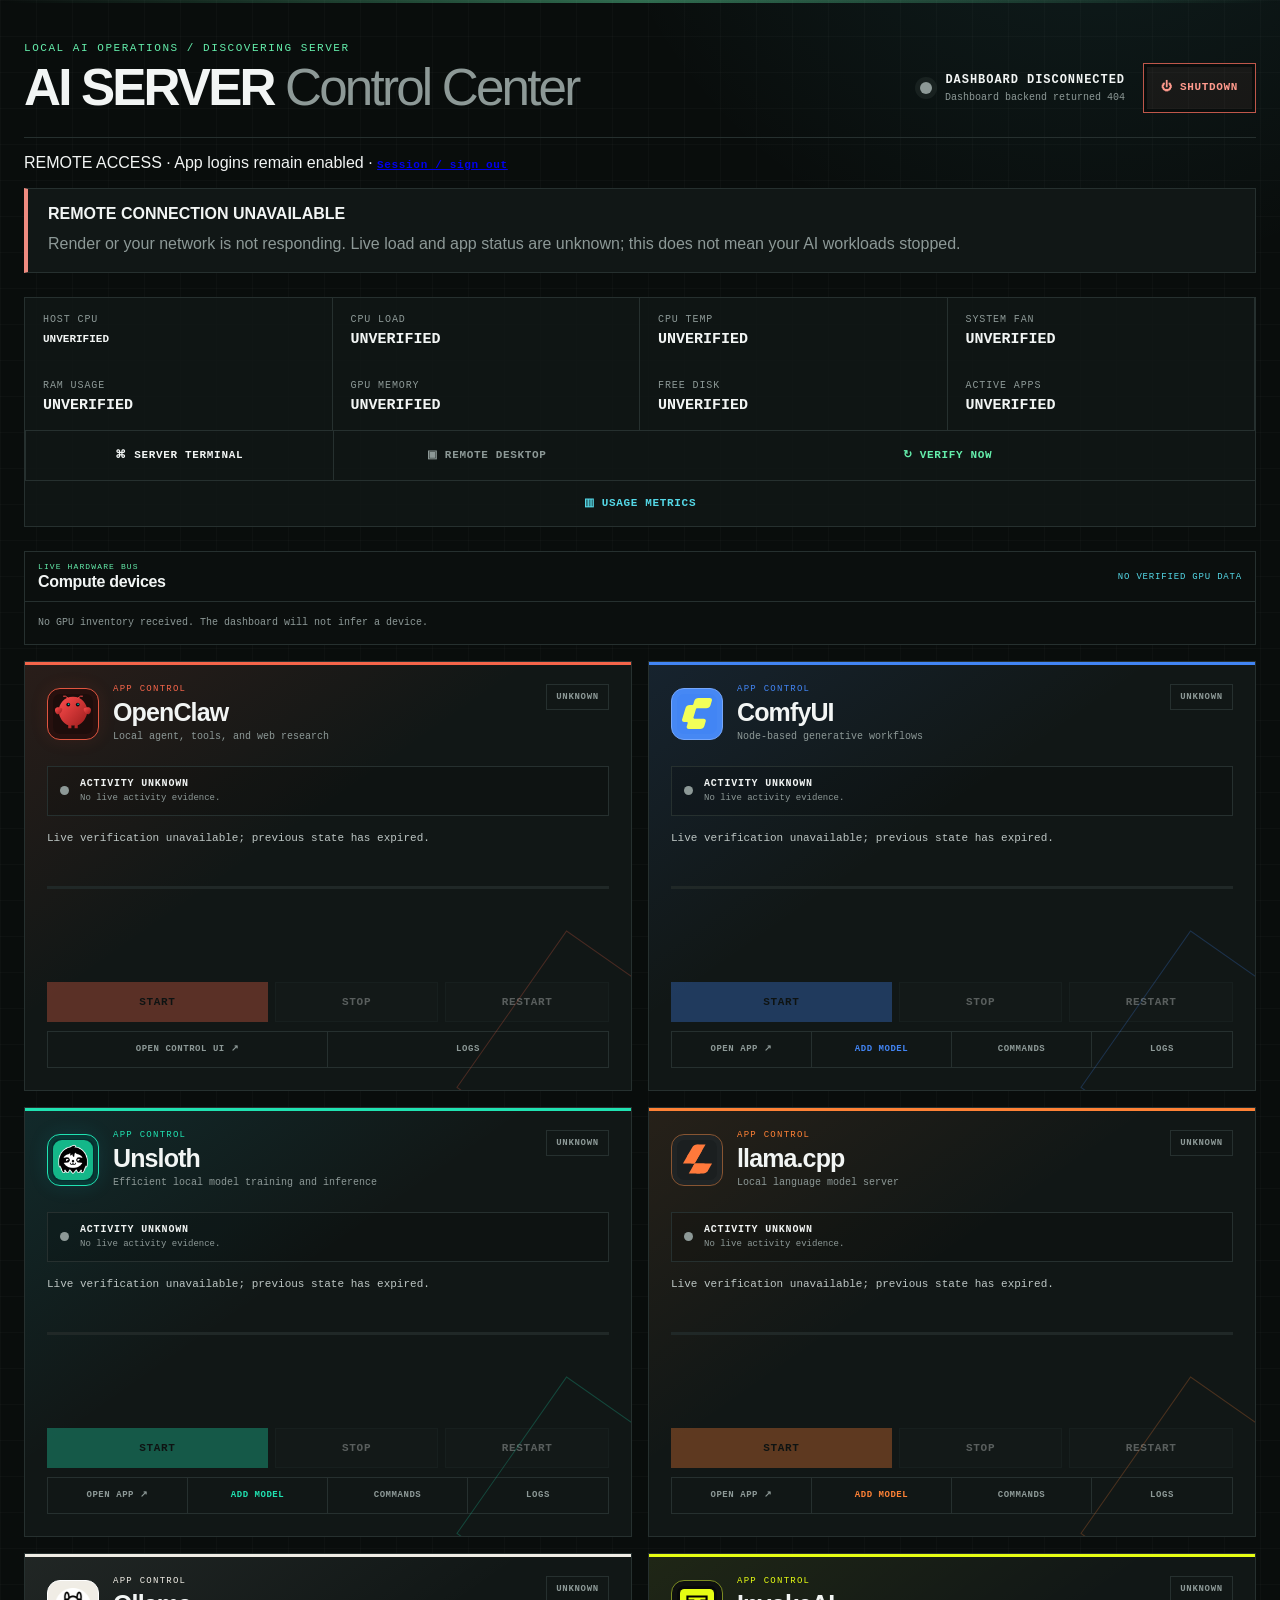
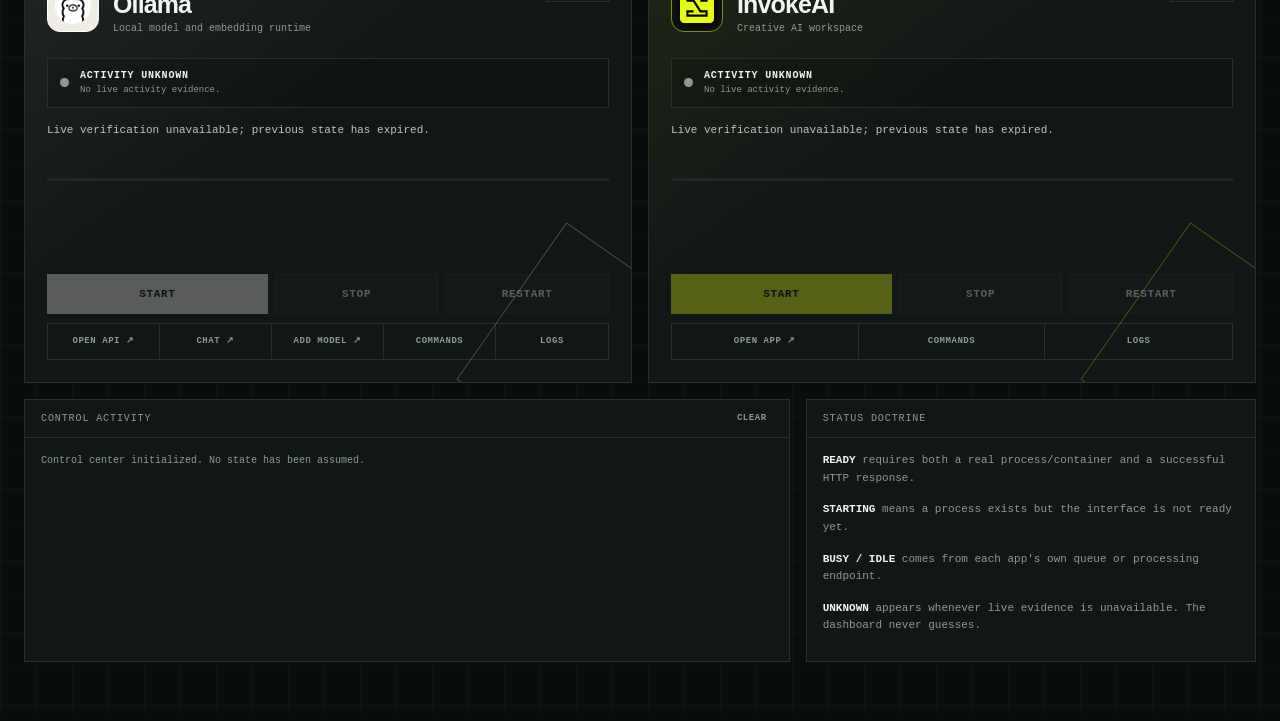
==== commit ac6a533b: "Add persistent read-only usage metrics and portrait charts" ====
--- a/web/index.html
+++ b/web/index.html
@@ -6,7 +6,7 @@
   <title>AI Server Control Center</title>
   <link rel="icon" href="assets/control-center.svg" type="image/svg+xml">
   <meta name="theme-color" content="#090d0c">
-  <link rel="stylesheet" href="styles.css?v=28">
+  <link rel="stylesheet" href="styles.css?v=29">
 </head>
 <body>
   <div class="scanline"></div>
@@ -41,6 +41,7 @@
       <button id="open-terminal">⌘ SERVER TERMINAL</button>
       <button id="open-remote" disabled>▣ REMOTE DESKTOP</button>
       <button id="refresh">↻ VERIFY NOW</button>
+      <a class="usage-link" href="/usage.html">▥ USAGE METRICS</a>
     </section>
 
     <section class="gpu-panel" aria-labelledby="gpu-heading">
--- a/web/styles.css
+++ b/web/styles.css
@@ -44,6 +44,8 @@
 .telemetry button { border: 0; padding: 0 20px; background: transparent; color: var(--green); }
 .telemetry button:hover { background: rgba(100,237,171,.08); }
 .telemetry button.working { animation: blink 1s infinite; }
+.telemetry .usage-link { grid-column: 1 / -1; display:flex; align-items:center; justify-content:center; min-height:46px; color:var(--cyan); text-decoration:none; border-top:1px solid var(--line); }
+.telemetry .usage-link:hover { background:rgba(84,216,231,.08); }
 .service-grid { display: grid; grid-template-columns: repeat(2, minmax(0, 1fr)); gap: 16px; }
 .service-card { --accent: var(--green); position: relative; overflow: hidden; padding: 22px; min-height: 390px;
   background: linear-gradient(145deg, rgba(255,255,255,.02), transparent 45%), var(--panel);
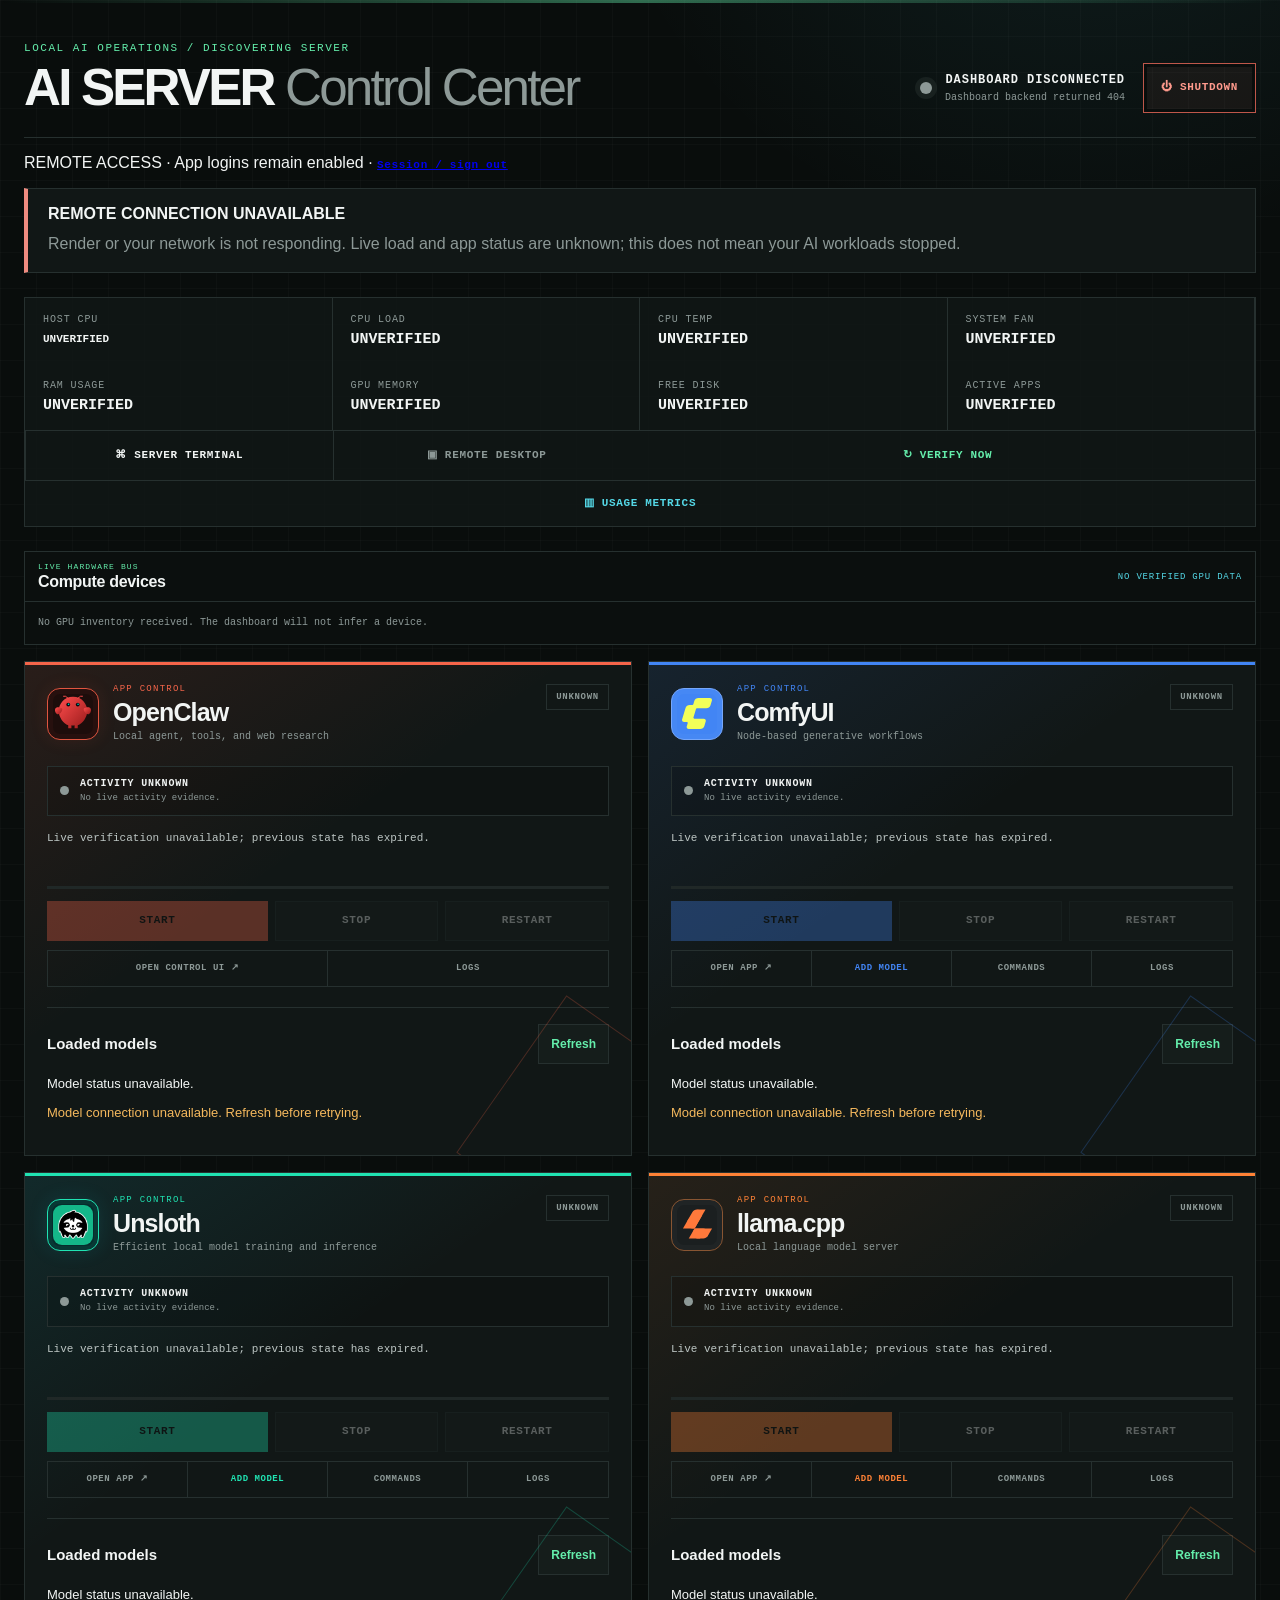
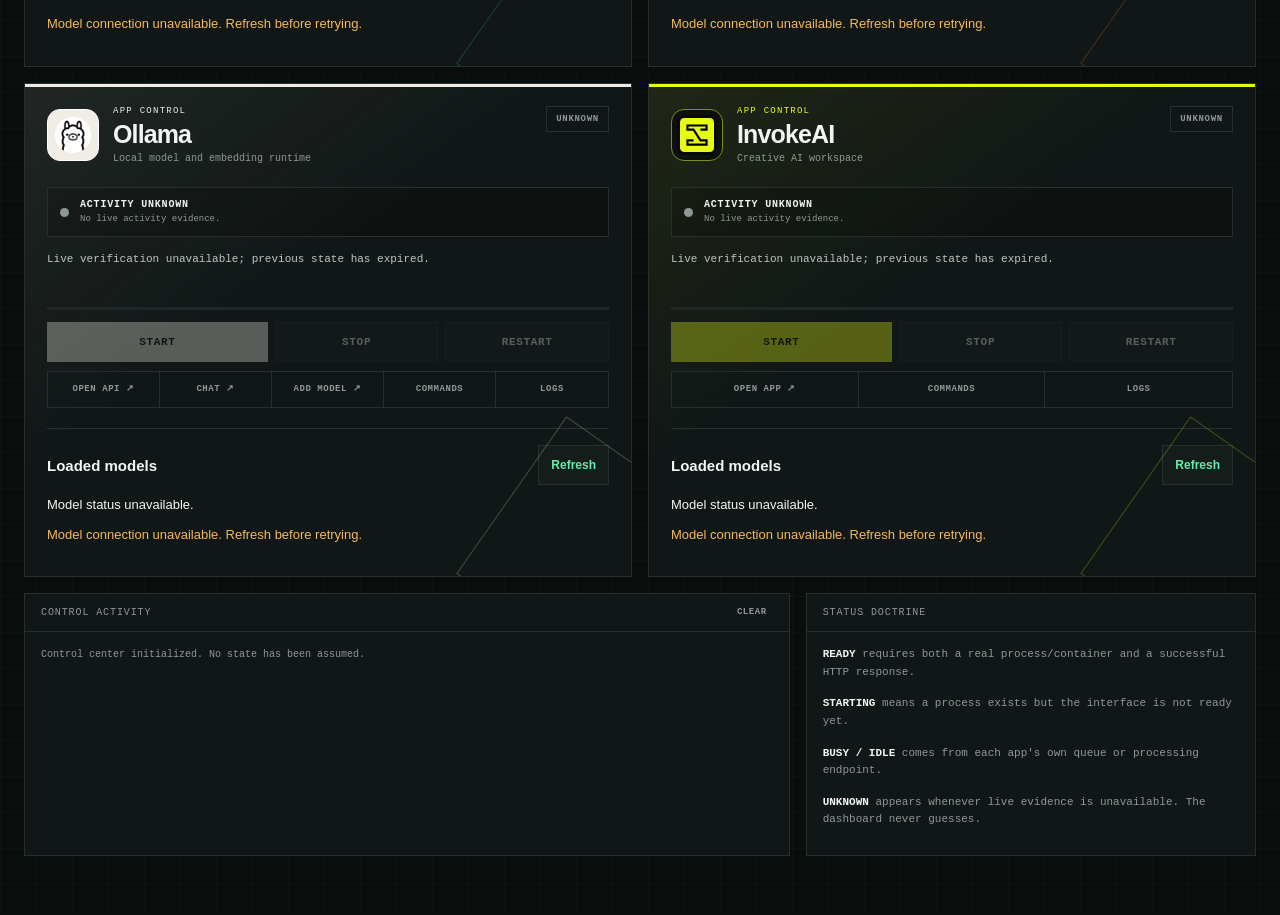
==== commit 25ddd144: "feat: add manual model controls and concurrent app launches" ====
--- a/web/index.html
+++ b/web/index.html
@@ -93,6 +93,8 @@
   </dialog>
   <script src="status.js"></script>
   <script src="remote.js"></script>
-  <script src="app.js?v=27"></script>
+  <script src="app.js?v=28"></script>
+  <link rel="stylesheet" href="models.css?v=1">
+  <script src="models.js?v=1"></script>
 </body>
 </html>
--- a/web/models.css
+++ b/web/models.css
@@ -0,0 +1,17 @@
+.loaded-models { margin-top: 20px; padding-top: 16px; border-top: 1px solid var(--line); min-width: 0; }
+.models-heading { display: flex; justify-content: space-between; align-items: center; gap: 12px; }
+.models-heading h3 { font: 600 15px "Segoe UI", sans-serif; margin: 0; }
+.loaded-models button { min-height: 40px; border: 1px solid var(--line); padding: 10px 12px; background: var(--panel2); color: var(--green); font: 600 12px "Segoe UI", sans-serif; letter-spacing: 0; }
+.loaded-models button:hover:not(:disabled) { border-color: var(--green); }
+.loaded-models p { font: 13px/1.5 "Segoe UI", sans-serif; margin: 10px 0; overflow-wrap: anywhere; }
+.loaded-models .models-note, .model-row small { color: var(--muted); }
+.model-activity { color: var(--cyan); }
+.model-row { display: flex; align-items: center; justify-content: space-between; gap: 12px; padding: 12px 0; border-bottom: 1px solid var(--line); }
+.model-row > div { min-width: 0; }
+.model-row strong { display: block; font: 600 13px/1.5 "Segoe UI", sans-serif; overflow-wrap: anywhere; }
+.model-row small { display: block; font: 12px/1.5 "Segoe UI", sans-serif; overflow-wrap: anywhere; }
+.model-row button { flex-shrink: 0; }
+.models-notice:empty { display: none; }
+.models-notice { color: var(--amber); }
+.loaded-models a { display: inline-block; padding: 10px 0; color: var(--green); font: 13px "Segoe UI", sans-serif; }
+@media (max-width: 380px) { .model-row { flex-wrap: wrap; } .model-row button { width: 100%; } }
